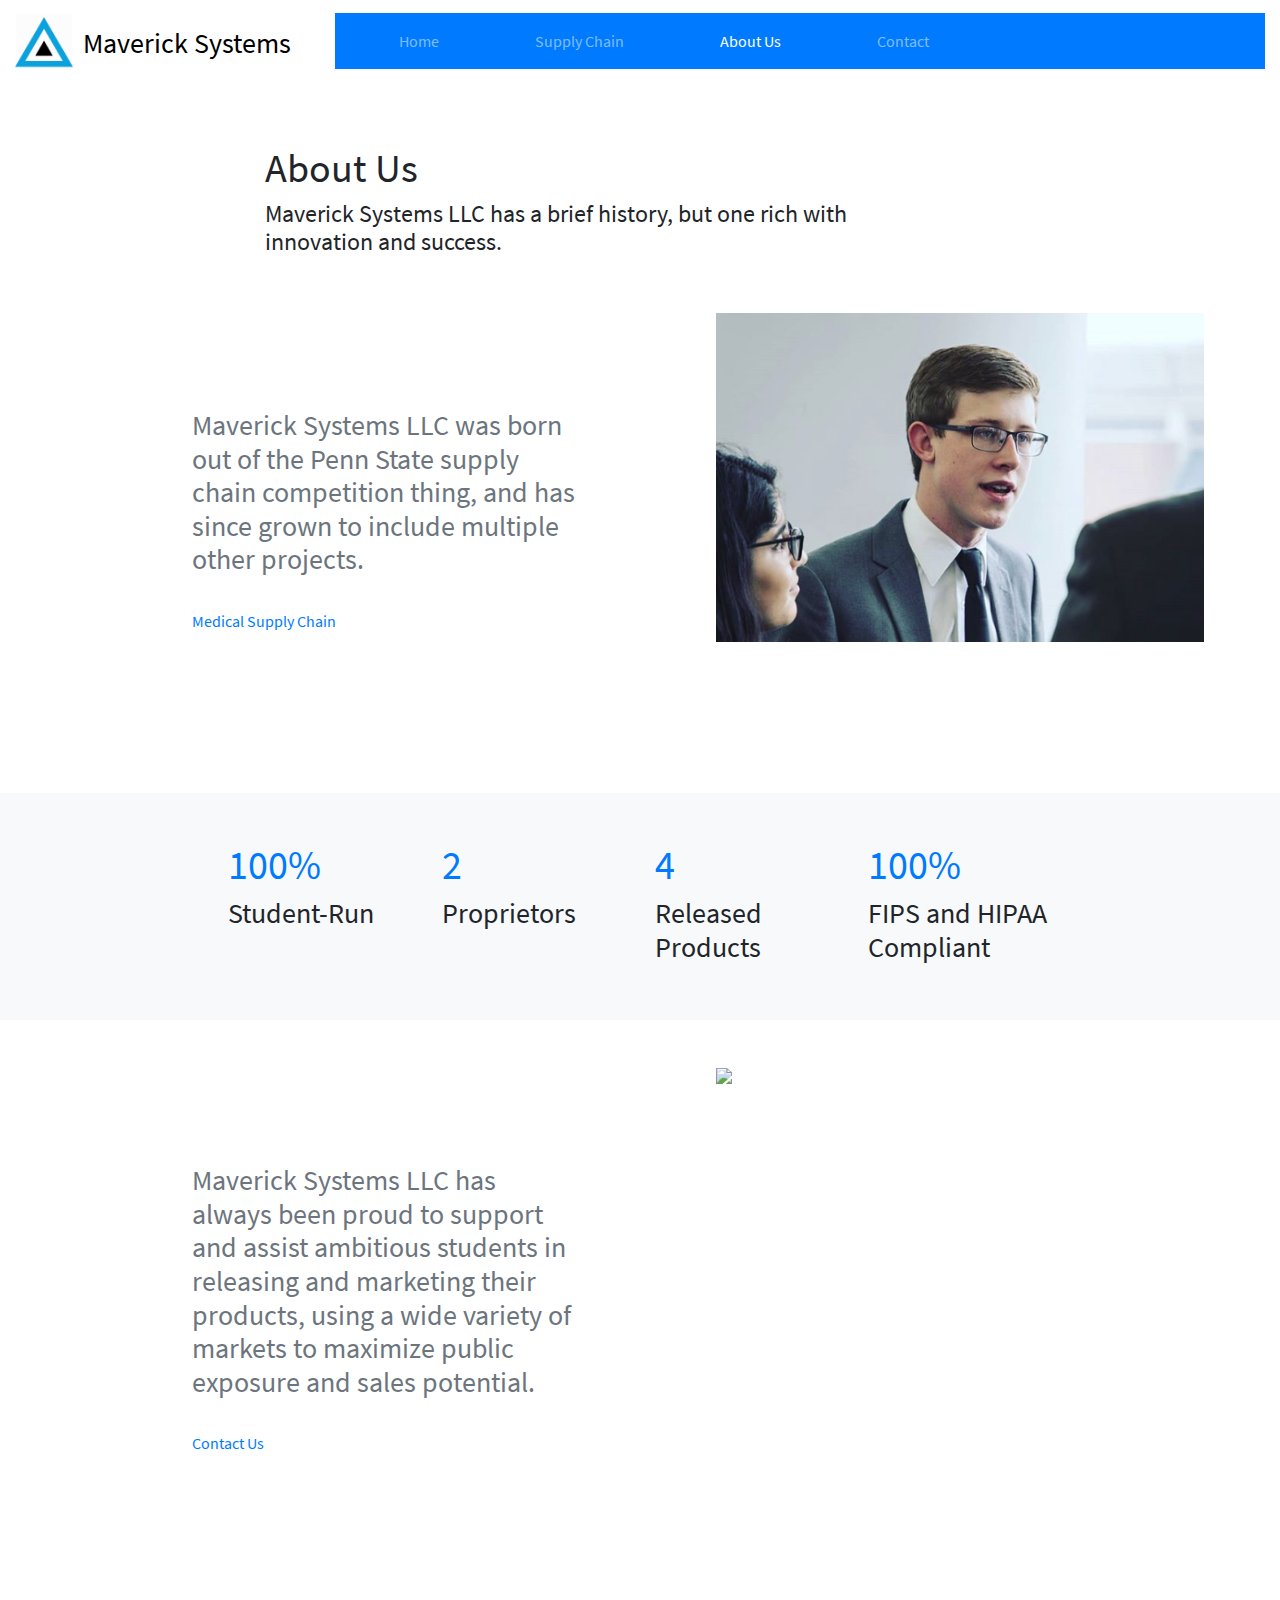
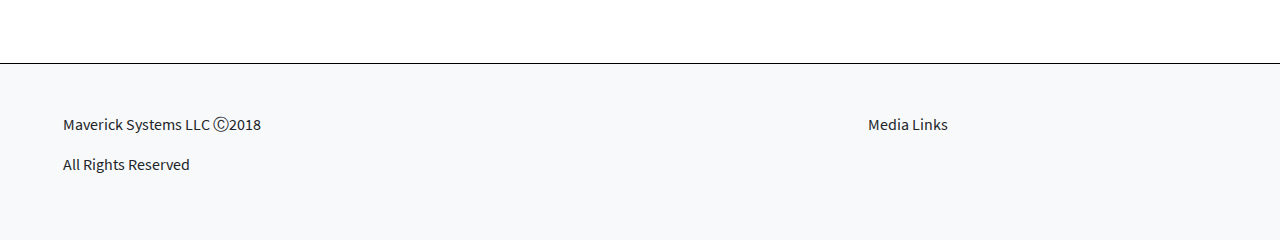
==== pages/about.html @ ef723a8b "Initial Commit" ====
<!doctype html>
<html lang="en">
  <head>
    <!-- Required meta tags -->
    <meta charset="utf-8">
    <meta name="viewport" content="width=device-width, initial-scale=1, shrink-to-fit=no">

    <!-- Bootstrap CSS -->
    <link rel="stylesheet" href="../css/bootstrap.css">
    <link rel="stylesheet" href="../css/styles.css">

    <!-- Google Fonts
    <link href="https://fonts.googleapis.com/css?family=Source+Sans+Pro:400,400i" rel="stylesheet">
    -->

    <title>Maverick Systems</title>
  </head>
  <body>
    <div class="container-fluid">
      <div class="row" style="padding-top:1%; padding-bottom:2%;">
        <div class="col-sm-3">
          <a href="../index.html">
            <img src="../img/logo.png" width="20%" class="d-inline-block align-top" alt="">
            <h3 class="brandFont">Maverick Systems</h3>
          </a>
        </div>
        <div class="col-sm-9">
          <nav class="navbar sticky-top navbar-expand-md navbar-dark bg-primary">
            <button class="navbar-toggler" type="button" data-toggle="collapse" data-target="#navbarNavAltMarkup" aria-controls="navbarNavAltMarkup" aria-expanded="false" aria-label="Toggle navigation">
              <span class="navbar-toggler-icon"></span>
            </button>
            <div class="collapse navbar-collapse" id="navbarNavAltMarkup">
              <div class="navbar-nav">
                <a class="px-5 nav-item nav-link" href="../index.html">Home</a>
                <a class="px-5 nav-item nav-link" href="supplychain.html">Supply Chain</a>
                <a class="px-5 nav-item nav-link active" href="#">About Us</a>
                <a class="px-5 nav-item nav-link" href="contact.html">Contact</a>
              </div>
            </div>
          </nav>
        </div>
      </div>
      <div class="row">
        <div class="col-12">
          <div class="productDescription py-5">
            <h1>About Us</h1>
            <h4>Maverick Systems LLC has a brief history, but one rich with innovation and success.</h4>
          </div>
          <div class="row">
            <div class="col-sm-6 align-middle text-muted" style="padding-left:15%; padding-right:5%; padding-top:7.5%; padding-bottom:12.5%;">
              <h3>Maverick Systems LLC was born out of the Penn State supply chain competition thing, and has since grown to include multiple other projects.</h3>
              <br>
              <a href="supplychain.html">Medical Supply Chain</a>
            </div>
            <div class="col-sm-6">
              <img src="../img/joel.png" width="90%" style="padding-left:10%; float:left;" />
            </div>
          </div>
          <div class="row py-5 bg-light">
            <div class="col-2"></div>
            <div class="col-sm-2">
              <h1 class="text-primary">100%</h1><h3>Student-Run</h3>
            </div>
            <div class="col-sm-2">
              <h1 class="text-primary">2</h1><h3>Proprietors</h3>
            </div>
            <div class="col-sm-2">
              <h1 class="text-primary">4</h1><h3>Released Products</h3>
            </div>
            <div class="col-sm-2">
              <h1 class="text-primary">100%</h1><h3>FIPS and HIPAA Compliant</h3>
            </div>
            <div class="col-2"></div>
          </div>
          <div class="row py-5">
            <div class="col-sm-6 align-middle text-muted" style="padding-left:15%; padding-right:5%; padding-top:7.5%; padding-bottom:12.5%;">
              <h3>Maverick Systems LLC has always been proud to support and assist ambitious students in releasing and marketing their products, using a wide variety of markets to maximize public exposure and sales potential.</h3>
              <br>
              <a href="contact.html">Contact Us</a>
            </div>
            <div class="col-sm-6">
              <img src="../img/joel2.png" width="90%" style="padding-left:10%; float:left;" />
            </div>
          </div>
        </div>
      </div>
    </div>
  </body>
  <footer>
    <!-- Actual Visible Footer -->
    <div class="container-fluid bg-light footercontainer">
     <div class="row py-5">
      <div class="col-8">
        <p class="px-5">Maverick Systems LLC &#9400;2018</p>
        <p class="px-5">All Rights Reserved</p>
      </div>
      <div class="col-4">
        <p>Media Links</p>
      </div>
     </div>
    </div>
    <!-- Optional JavaScript -->
    <!-- jQuery first, then Popper.js, then Bootstrap JS -->
    <script src="https://code.jquery.com/jquery-3.3.1.slim.min.js" integrity="sha384-q8i/X+965DzO0rT7abK41JStQIAqVgRVzpbzo5smXKp4YfRvH+8abtTE1Pi6jizo" crossorigin="anonymous"></script>
    <script src="https://cdnjs.cloudflare.com/ajax/libs/popper.js/1.14.0/umd/popper.min.js" integrity="sha384-cs/chFZiN24E4KMATLdqdvsezGxaGsi4hLGOzlXwp5UZB1LY//20VyM2taTB4QvJ" crossorigin="anonymous"></script>
    <script src="https://stackpath.bootstrapcdn.com/bootstrap/4.1.0/js/bootstrap.min.js" integrity="sha384-uefMccjFJAIv6A+rW+L4AHf99KvxDjWSu1z9VI8SKNVmz4sk7buKt/6v9KI65qnm" crossorigin="anonymous"></script>
  </footer>
</html>
---- css/styles.css ----
*{
	font-family: sourceSansPro, sans-serif;
}

@font-face {
    font-family: sourceSansPro;
    src: url(../fonts/SourceSansPro-Regular.ttf);
}

.brandFont{
	padding-top:5%; 
	padding-right:5%;
	text-decoration:none; 
	color:black; 
	float:right;
}

.card-title{
	font-weight: bold;
}

.imagecontainer {
    position: relative;
    text-align: center;
    color: white;
}

.imagetext {
    position: absolute;
    top: 45%;
    left: 50%;
    transform: translate(-50%, -50%);
}

.footercontainer{
	border-top: 0.5px solid black;
}

.productDescription{
	padding-left: 20%;
	padding-right: 30%;
}
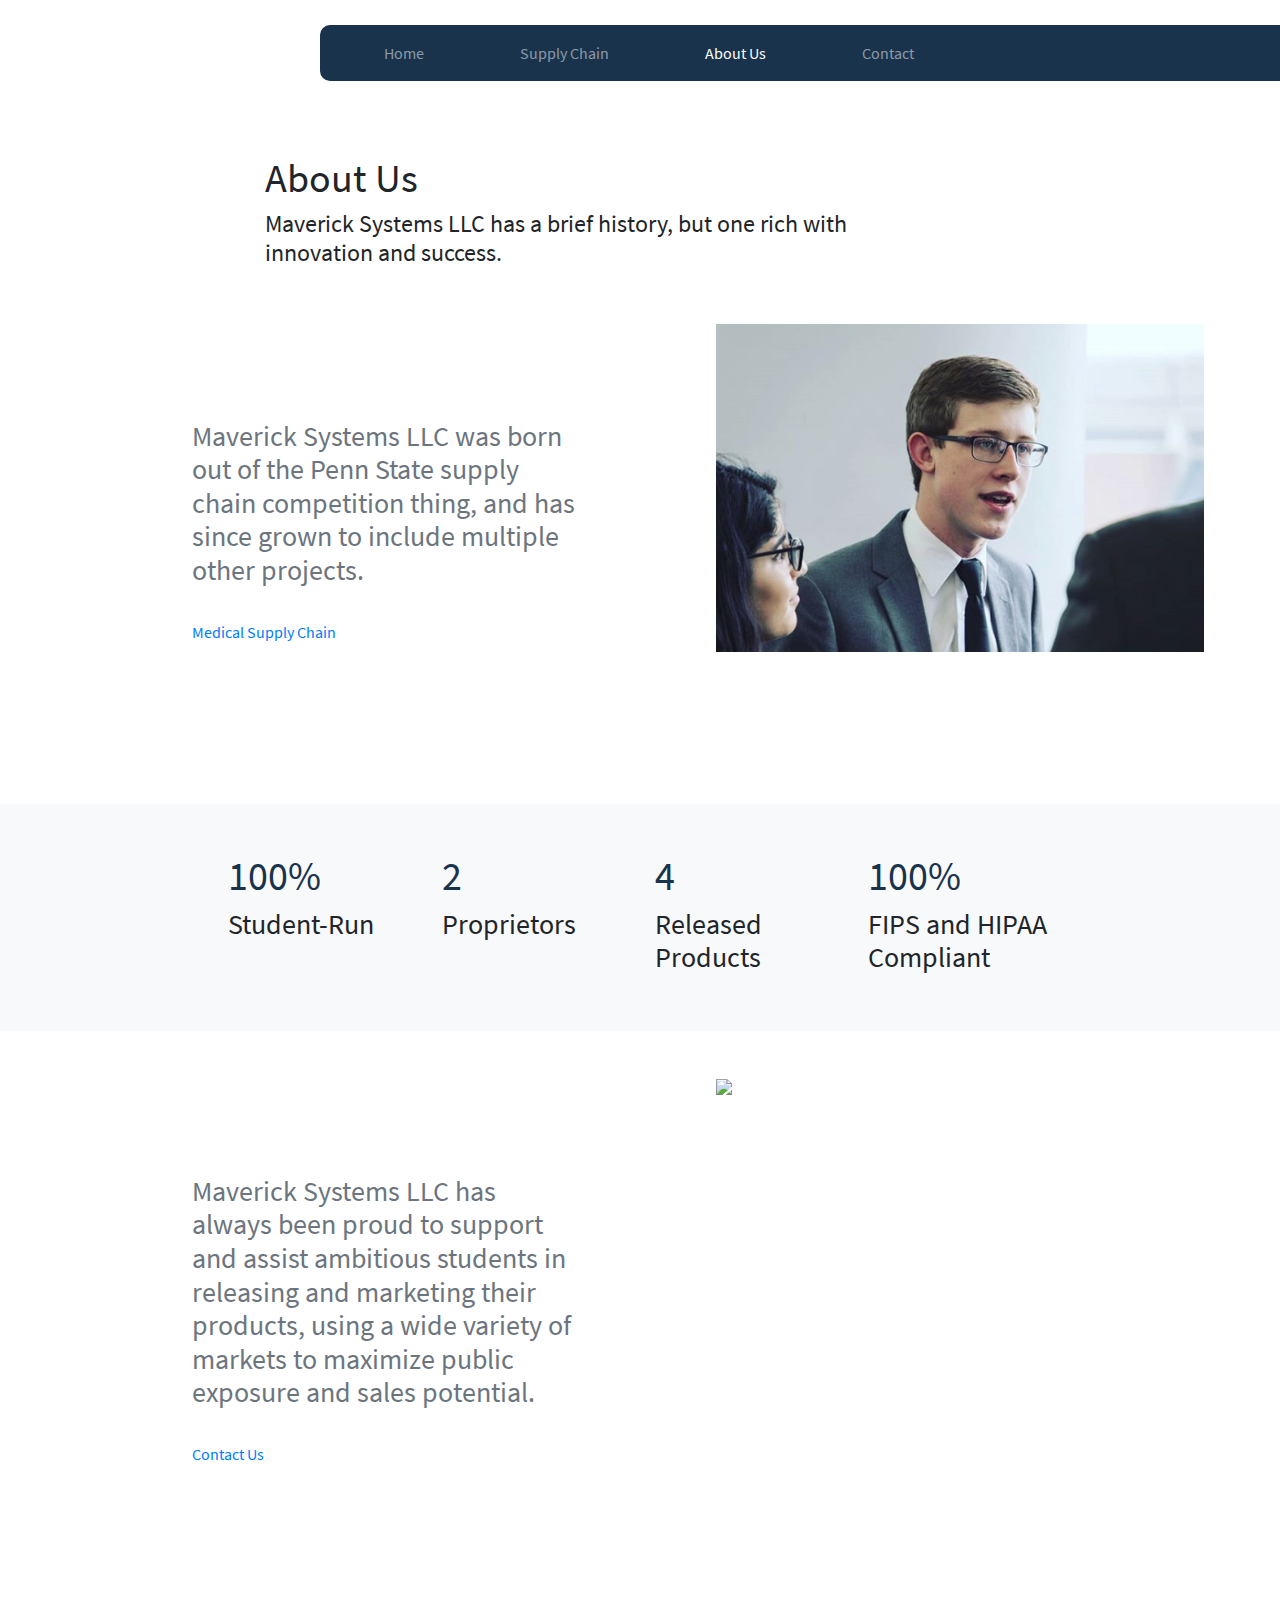
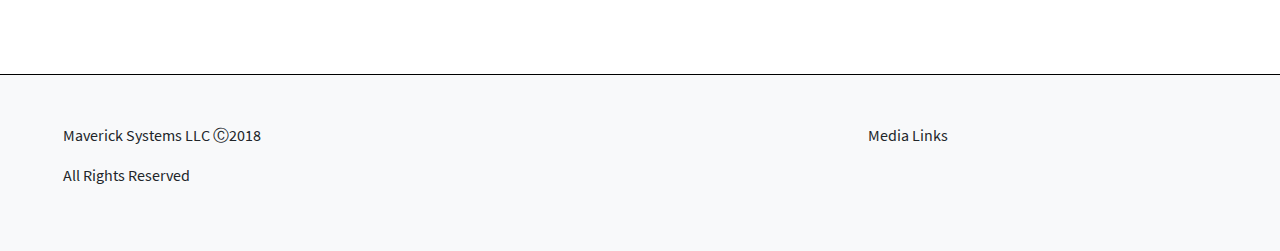
==== commit 21d65722: "Fixed Navbar" ====
--- a/pages/about.html
+++ b/pages/about.html
@@ -17,15 +17,14 @@
   </head>
   <body>
     <div class="container-fluid">
-      <div class="row" style="padding-top:1%; padding-bottom:2%;">
+      <div class="row" style="padding-top:2%; padding-bottom:2%;">
         <div class="col-sm-3">
           <a href="../index.html">
-            <img src="../img/logo.png" width="20%" class="d-inline-block align-top" alt="">
-            <h3 class="brandFont">Maverick Systems</h3>
+            <img src="img/img/maverickLogoPlaceholder.png" width="100%" class="d-inline-block align-top" alt="">
           </a>
         </div>
-        <div class="col-sm-9">
-          <nav class="navbar sticky-top navbar-expand-md navbar-dark bg-primary">
+        <div class="col-sm-9 noPaddingCol">
+          <nav class="navbar sticky-top navbar-expand-md navbar-dark brand-bg mainNavbar">
             <button class="navbar-toggler" type="button" data-toggle="collapse" data-target="#navbarNavAltMarkup" aria-controls="navbarNavAltMarkup" aria-expanded="false" aria-label="Toggle navigation">
               <span class="navbar-toggler-icon"></span>
             </button>
@@ -59,16 +58,16 @@
           <div class="row py-5 bg-light">
             <div class="col-2"></div>
             <div class="col-sm-2">
-              <h1 class="text-primary">100%</h1><h3>Student-Run</h3>
+              <h1 class="brand-text">100%</h1><h3>Student-Run</h3>
             </div>
             <div class="col-sm-2">
-              <h1 class="text-primary">2</h1><h3>Proprietors</h3>
+              <h1 class="brand-text">2</h1><h3>Proprietors</h3>
             </div>
             <div class="col-sm-2">
-              <h1 class="text-primary">4</h1><h3>Released Products</h3>
+              <h1 class="brand-text">4</h1><h3>Released Products</h3>
             </div>
             <div class="col-sm-2">
-              <h1 class="text-primary">100%</h1><h3>FIPS and HIPAA Compliant</h3>
+              <h1 class="brand-text">100%</h1><h3>FIPS and HIPAA Compliant</h3>
             </div>
             <div class="col-2"></div>
           </div>
--- a/css/styles.css
+++ b/css/styles.css
@@ -7,12 +7,30 @@
     src: url(../fonts/SourceSansPro-Regular.ttf);
 }
 
+.brand-text{
+	color: #19334d;
+}
+
+.brand-bg{
+	background-color: #19334d;
+}
+
 .brandFont{
 	padding-top:5%; 
 	padding-right:5%;
 	text-decoration:none; 
 	color:black; 
 	float:right;
+}
+
+.noPaddingCol{
+	padding-left:0px;
+	padding-right:0px;
+}
+
+.mainNavbar{
+	border-radius: 10px;
+	margin-right:-10px;
 }
 
 .card-title{
@@ -30,6 +48,10 @@
     top: 45%;
     left: 50%;
     transform: translate(-50%, -50%);
+    width:100vw;
+    padding-top:50px;
+    padding-bottom:50px;
+    font-size: 100px;
 }
 
 .footercontainer{
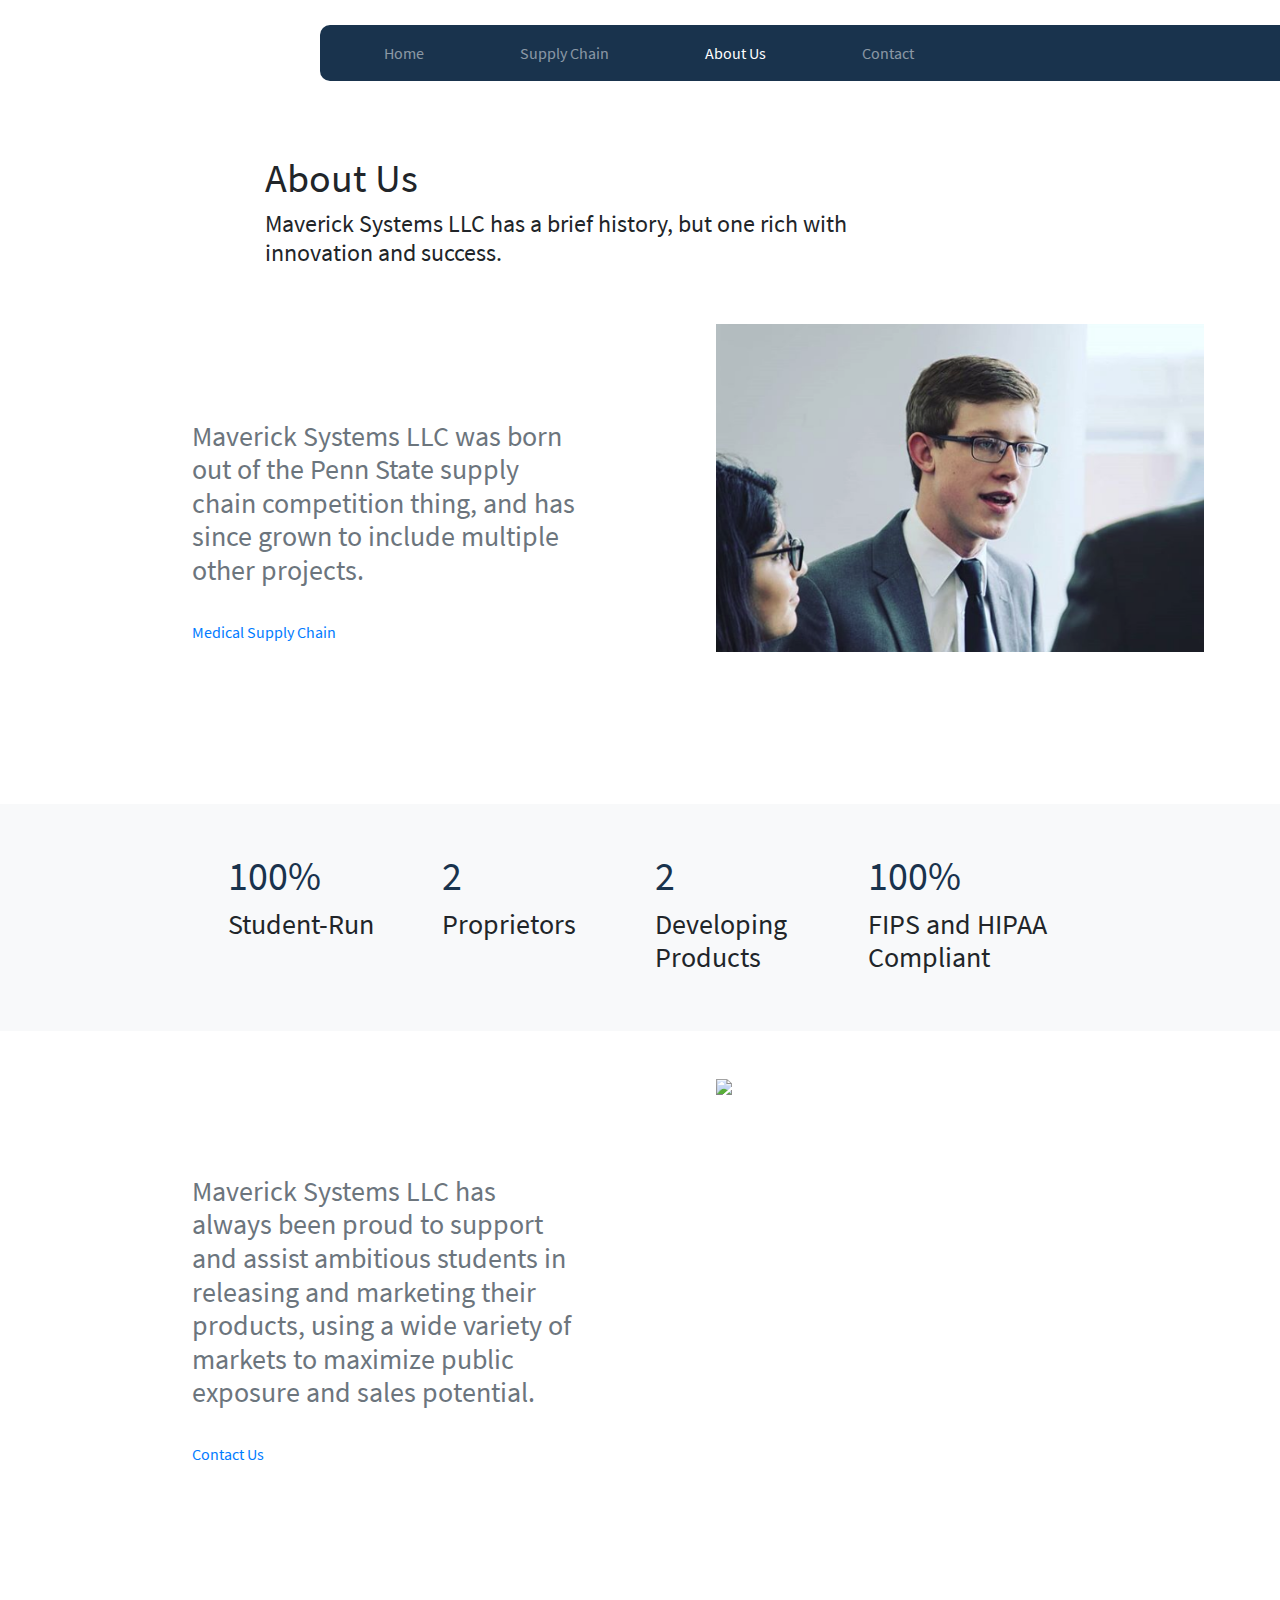
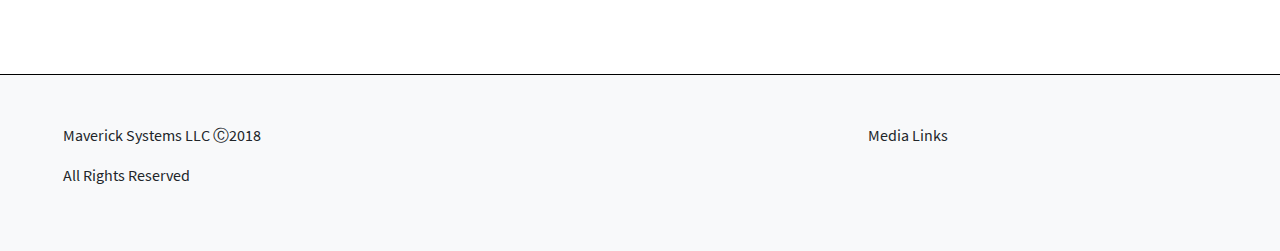
==== commit f6212b35: "New title image, some content changes" ====
--- a/pages/about.html
+++ b/pages/about.html
@@ -64,7 +64,7 @@
               <h1 class="brand-text">2</h1><h3>Proprietors</h3>
             </div>
             <div class="col-sm-2">
-              <h1 class="brand-text">4</h1><h3>Released Products</h3>
+              <h1 class="brand-text">2</h1><h3>Developing Products</h3>
             </div>
             <div class="col-sm-2">
               <h1 class="brand-text">100%</h1><h3>FIPS and HIPAA Compliant</h3>
--- a/css/styles.css
+++ b/css/styles.css
@@ -49,9 +49,9 @@
     left: 50%;
     transform: translate(-50%, -50%);
     width:100vw;
-    padding-top:50px;
-    padding-bottom:50px;
-    font-size: 100px;
+    padding-top:40px;
+    padding-bottom:40px;
+    font-size: 80px;
 }
 
 .footercontainer{
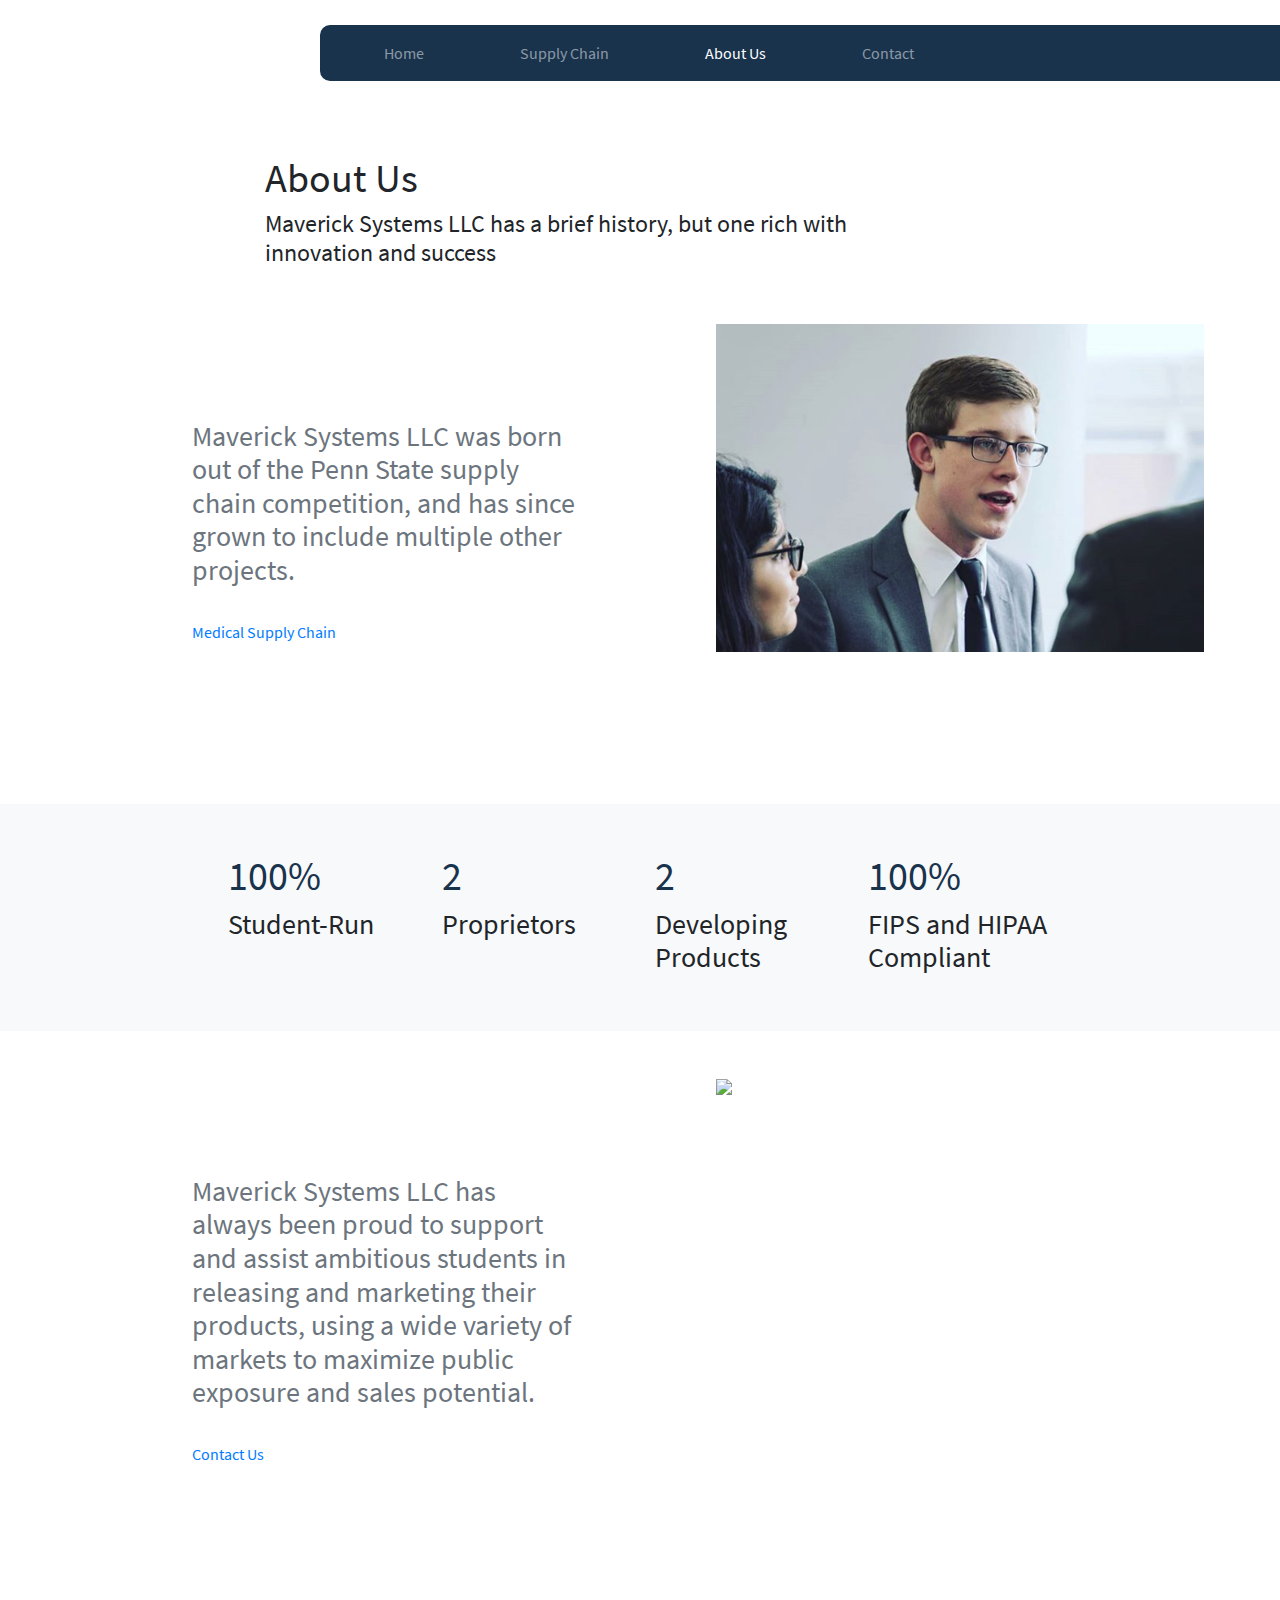
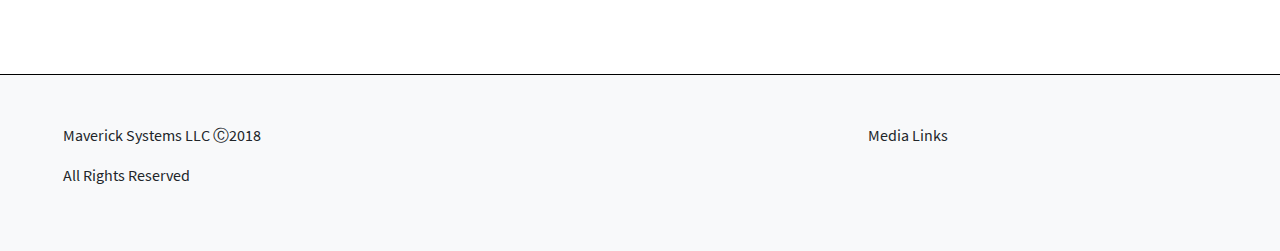
==== commit f9424517: "New images, contant on featured products" ====
--- a/pages/about.html
+++ b/pages/about.html
@@ -43,11 +43,11 @@
         <div class="col-12">
           <div class="productDescription py-5">
             <h1>About Us</h1>
-            <h4>Maverick Systems LLC has a brief history, but one rich with innovation and success.</h4>
+            <h4>Maverick Systems LLC has a brief history, but one rich with innovation and success</h4>
           </div>
           <div class="row">
             <div class="col-sm-6 align-middle text-muted" style="padding-left:15%; padding-right:5%; padding-top:7.5%; padding-bottom:12.5%;">
-              <h3>Maverick Systems LLC was born out of the Penn State supply chain competition thing, and has since grown to include multiple other projects.</h3>
+              <h3>Maverick Systems LLC was born out of the Penn State supply chain competition, and has since grown to include multiple other projects.</h3>
               <br>
               <a href="supplychain.html">Medical Supply Chain</a>
             </div>
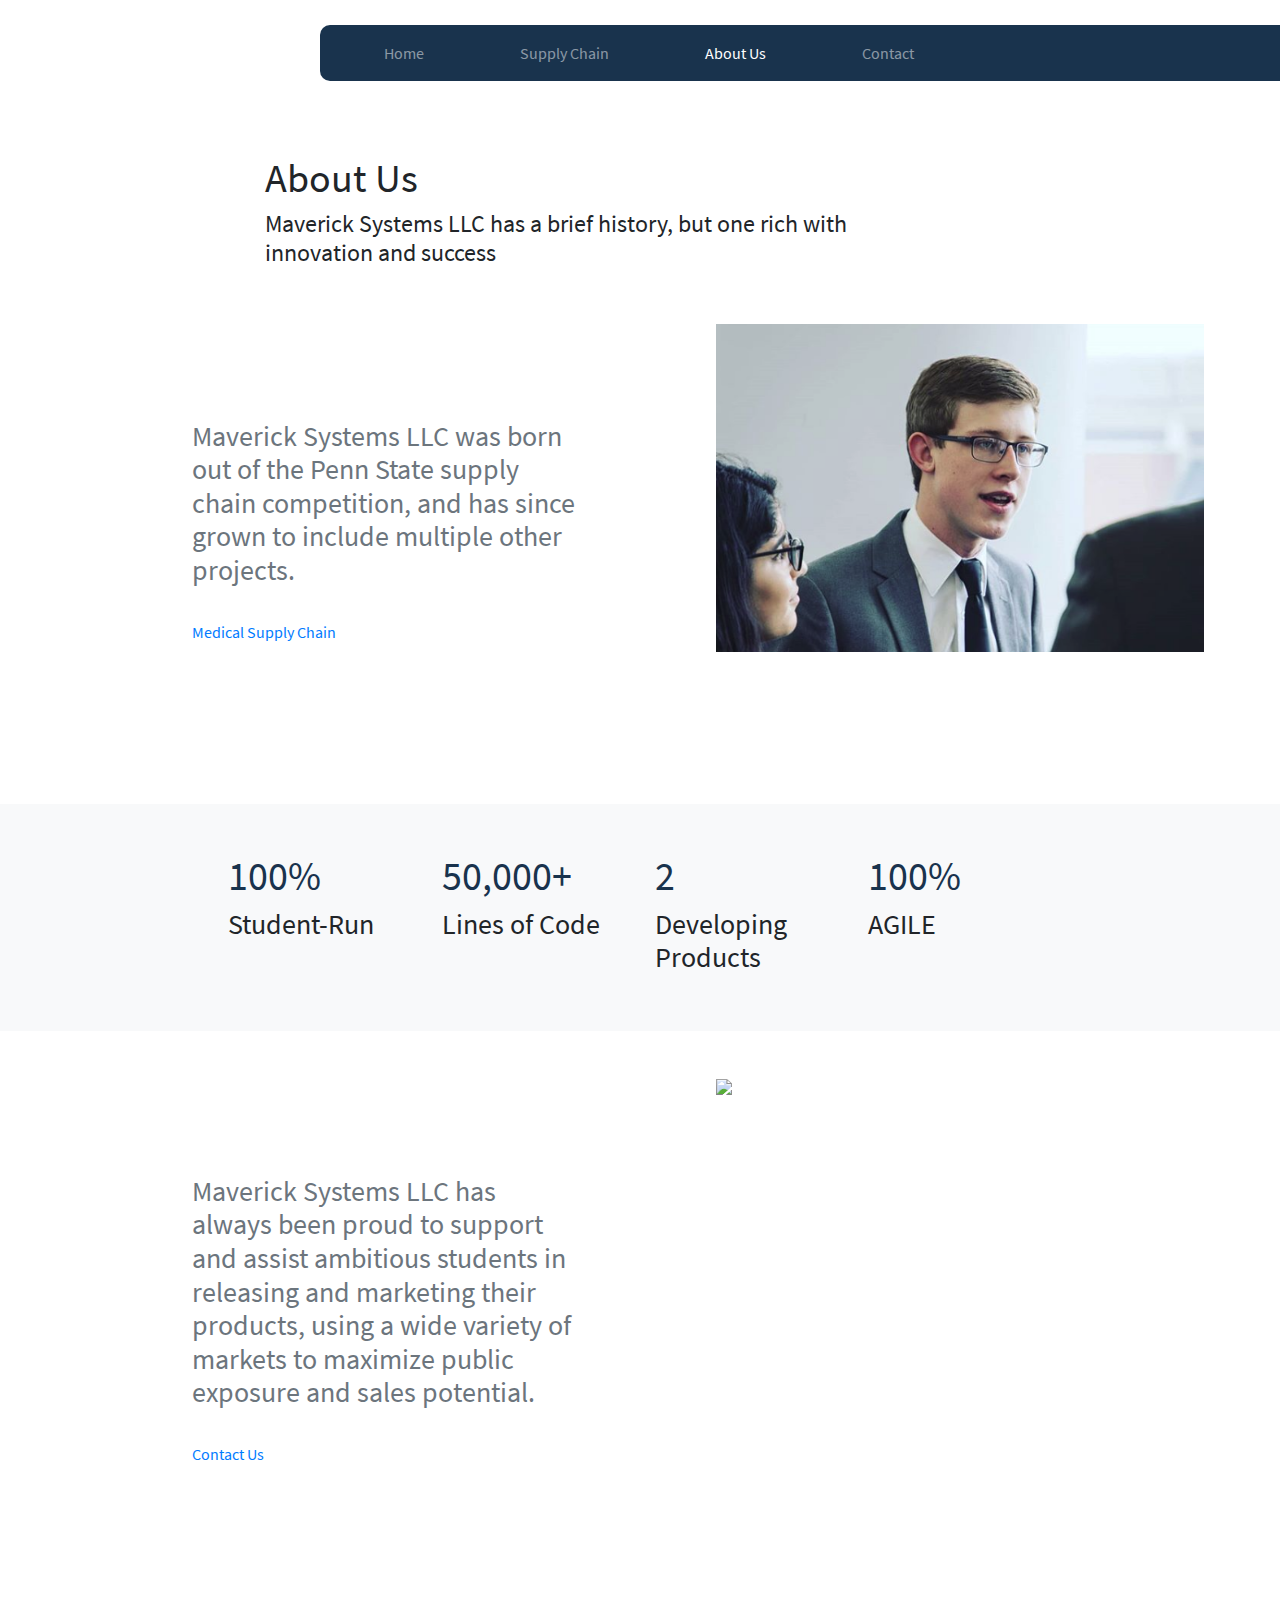
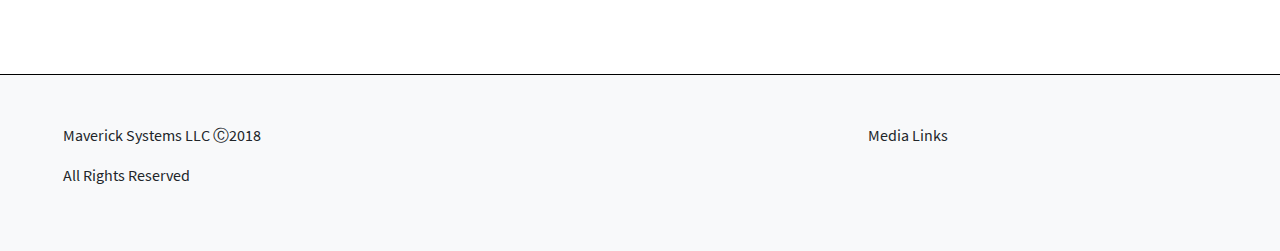
==== commit 092b5a36: "Final content changes" ====
--- a/pages/about.html
+++ b/pages/about.html
@@ -61,13 +61,13 @@
               <h1 class="brand-text">100%</h1><h3>Student-Run</h3>
             </div>
             <div class="col-sm-2">
-              <h1 class="brand-text">2</h1><h3>Proprietors</h3>
+              <h1 class="brand-text">50,000+</h1><h3>Lines of Code</h3>
             </div>
             <div class="col-sm-2">
               <h1 class="brand-text">2</h1><h3>Developing Products</h3>
             </div>
             <div class="col-sm-2">
-              <h1 class="brand-text">100%</h1><h3>FIPS and HIPAA Compliant</h3>
+              <h1 class="brand-text">100%</h1><h3>AGILE</h3>
             </div>
             <div class="col-2"></div>
           </div>
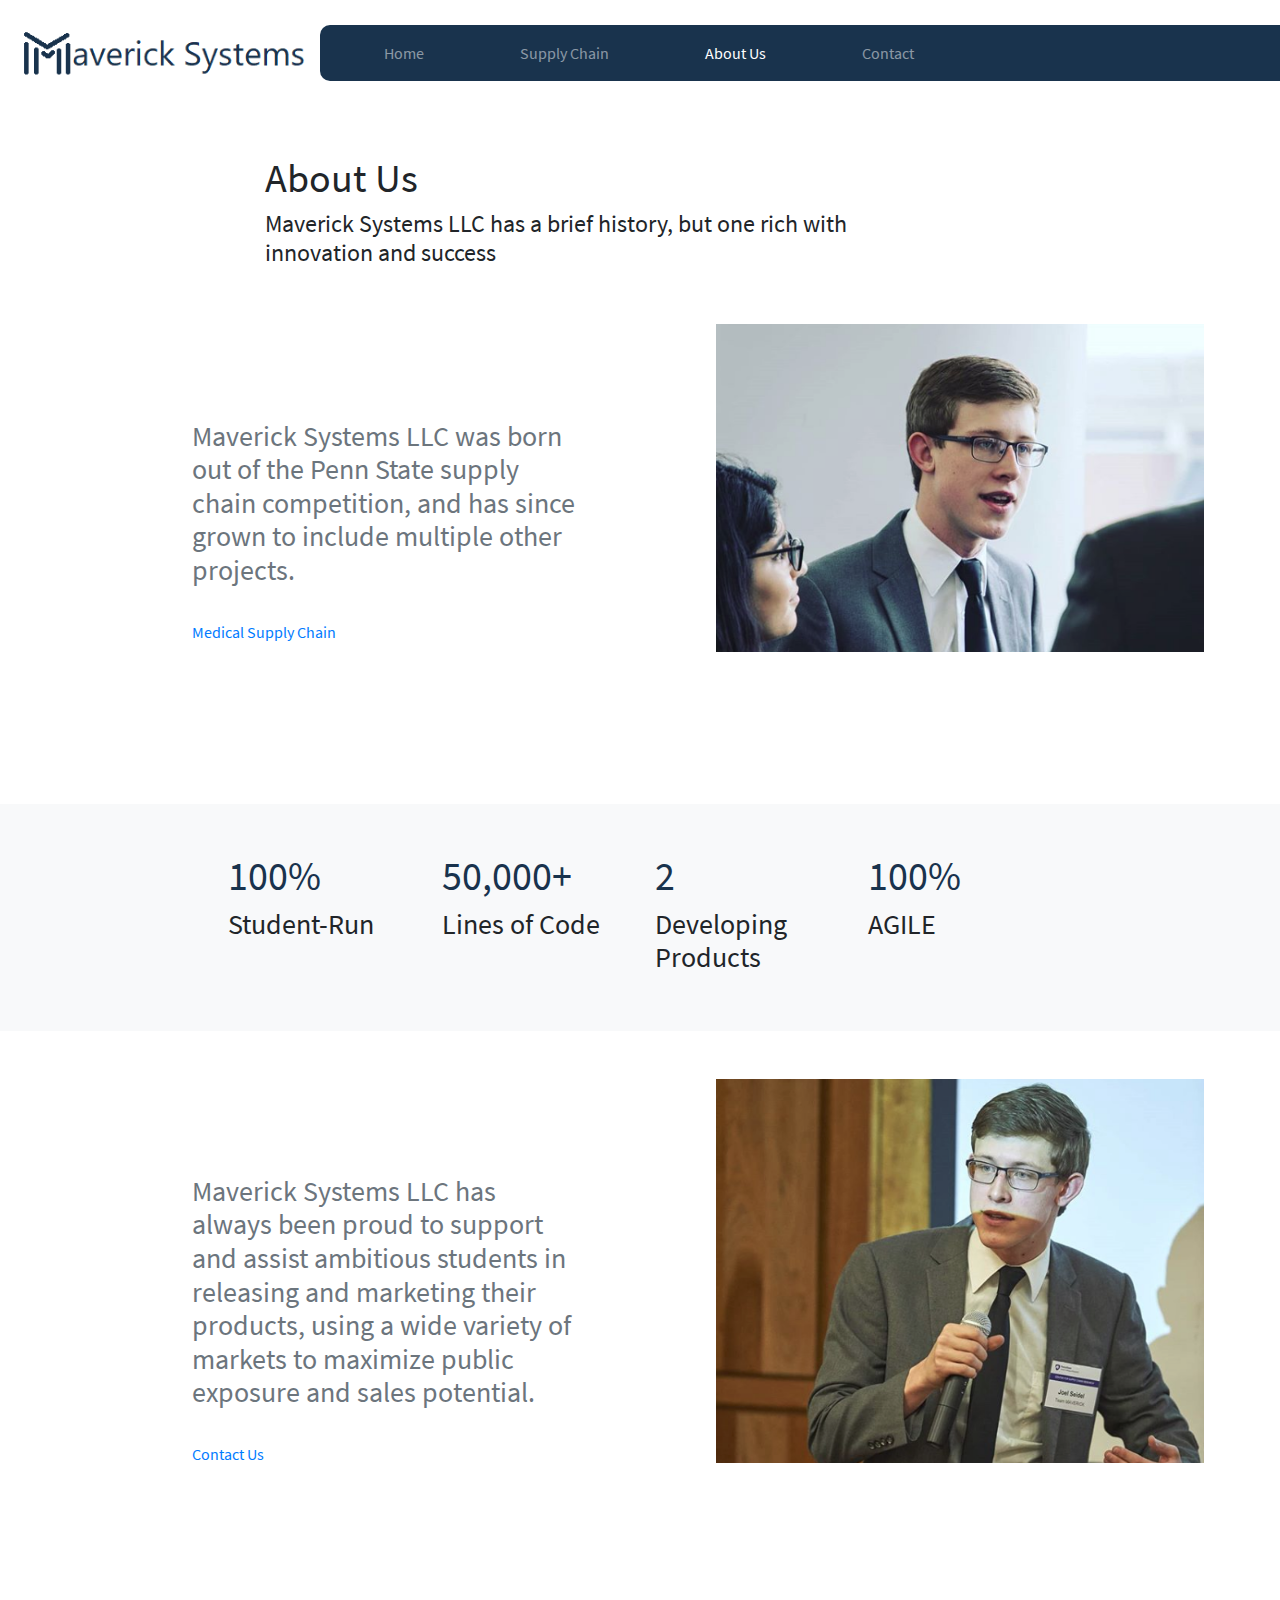
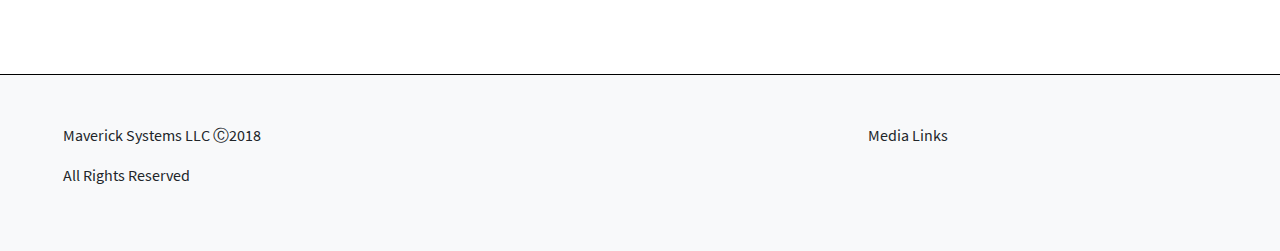
==== commit 26946341: "Fix mobile formatting, new placeholder logo" ====
--- a/pages/about.html
+++ b/pages/about.html
@@ -18,9 +18,9 @@
   <body>
     <div class="container-fluid">
       <div class="row" style="padding-top:2%; padding-bottom:2%;">
-        <div class="col-sm-3">
+        <div class="col-sm-3 logoCol">
           <a href="../index.html">
-            <img src="img/img/maverickLogoPlaceholder.png" width="100%" class="d-inline-block align-top" alt="">
+            <img src="../img/maverickLogoPlaceholder.png" width="100%" class="d-inline-block align-top" alt="">
           </a>
         </div>
         <div class="col-sm-9 noPaddingCol">
@@ -78,7 +78,7 @@
               <a href="contact.html">Contact Us</a>
             </div>
             <div class="col-sm-6">
-              <img src="../img/joel2.png" width="90%" style="padding-left:10%; float:left;" />
+              <img src="../img/joel2.PNG" width="90%" style="padding-left:10%; float:left;" />
             </div>
           </div>
         </div>
--- a/css/styles.css
+++ b/css/styles.css
@@ -54,6 +54,23 @@
     font-size: 80px;
 }
 
+@media only screen and (max-width: 800px) {
+   	.imagetext {
+	    position: absolute;
+	    top: 45%;
+	    left: 50%;
+	    transform: translate(-50%, -50%);
+	    width:100vw;
+	    padding-top:10px;
+	    padding-bottom:10px;
+	    font-size: 30px;
+	}
+
+	.logoCol{
+		padding-bottom: 10px;
+	}
+}
+
 .footercontainer{
 	border-top: 0.5px solid black;
 }
